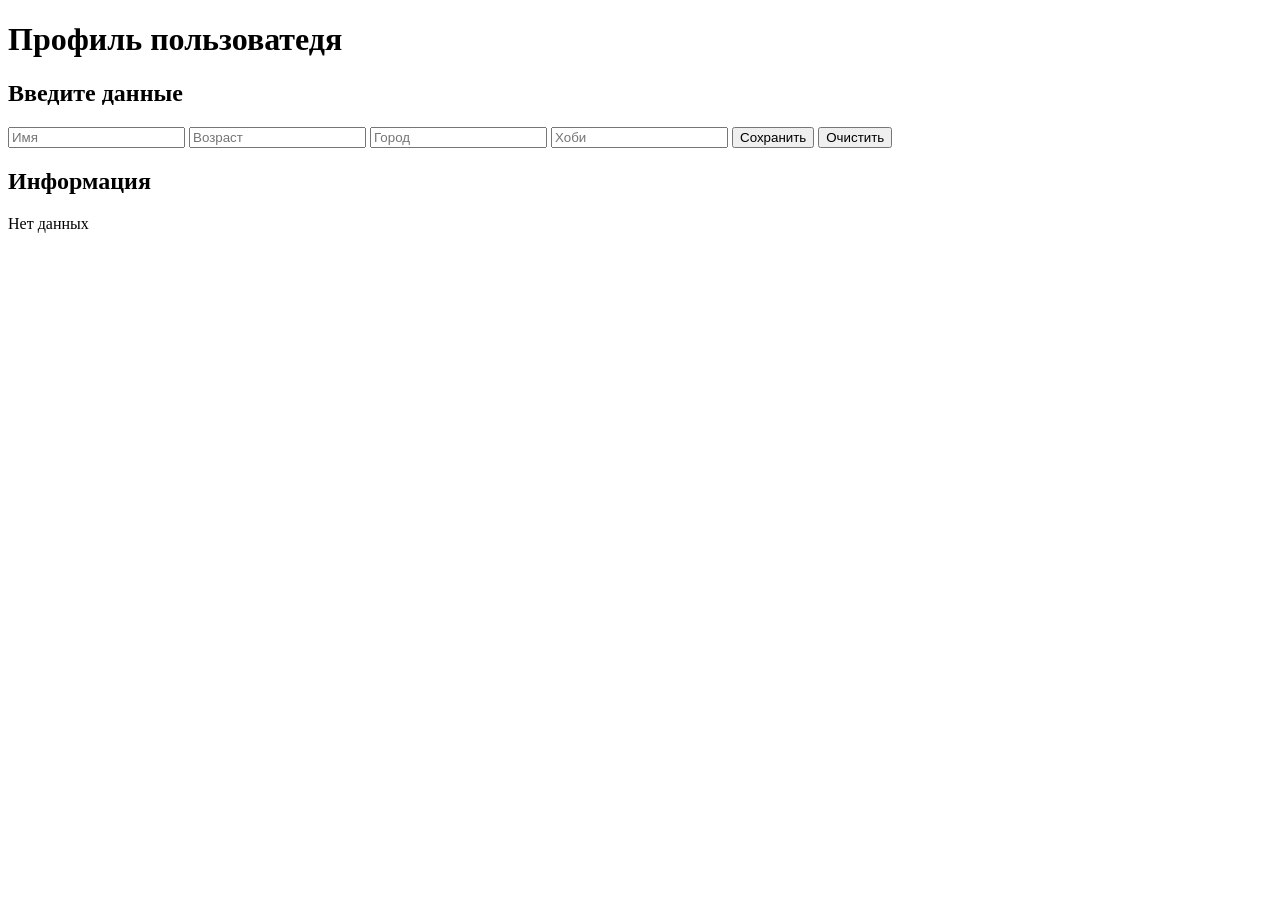
==== profile/index.html @ da755ed2 "Initial project: profile page structure" ====
<!DOCTYPE html>
<html lang="ru">
<head>
    <meta charset="UTF-8">
    <meta name="viewport" content="width=device-width, initial-scale=1.0">
    <title>Профиль пользователя</title>
    <link rel="stylesheet" href="style.css">
</head>
<body>
    <div class="container">
        <h1>Профиль пользоватедя</h1>

        <div class="form-box">
            <h2>Введите данные</h2>

            <input type="text" id="name" placeholder="Имя">
            <input type="number" id="age" placeholder="Возраст">
            <input type="text" id="city" placeholder="Город">
            <input type="text" id="hobby" placeholder="Хоби">
            
            <button id="saveBtn">Сохранить</button>
            <button id="clearBtn">Очистить</button>
        </div>

        <div class="info-box">
            <h2>Информация</h2>
            <div id="userInfo">Нет данных</div>
        </div>
    </div>

    <script src="main.js"></script>
</body>
</html>
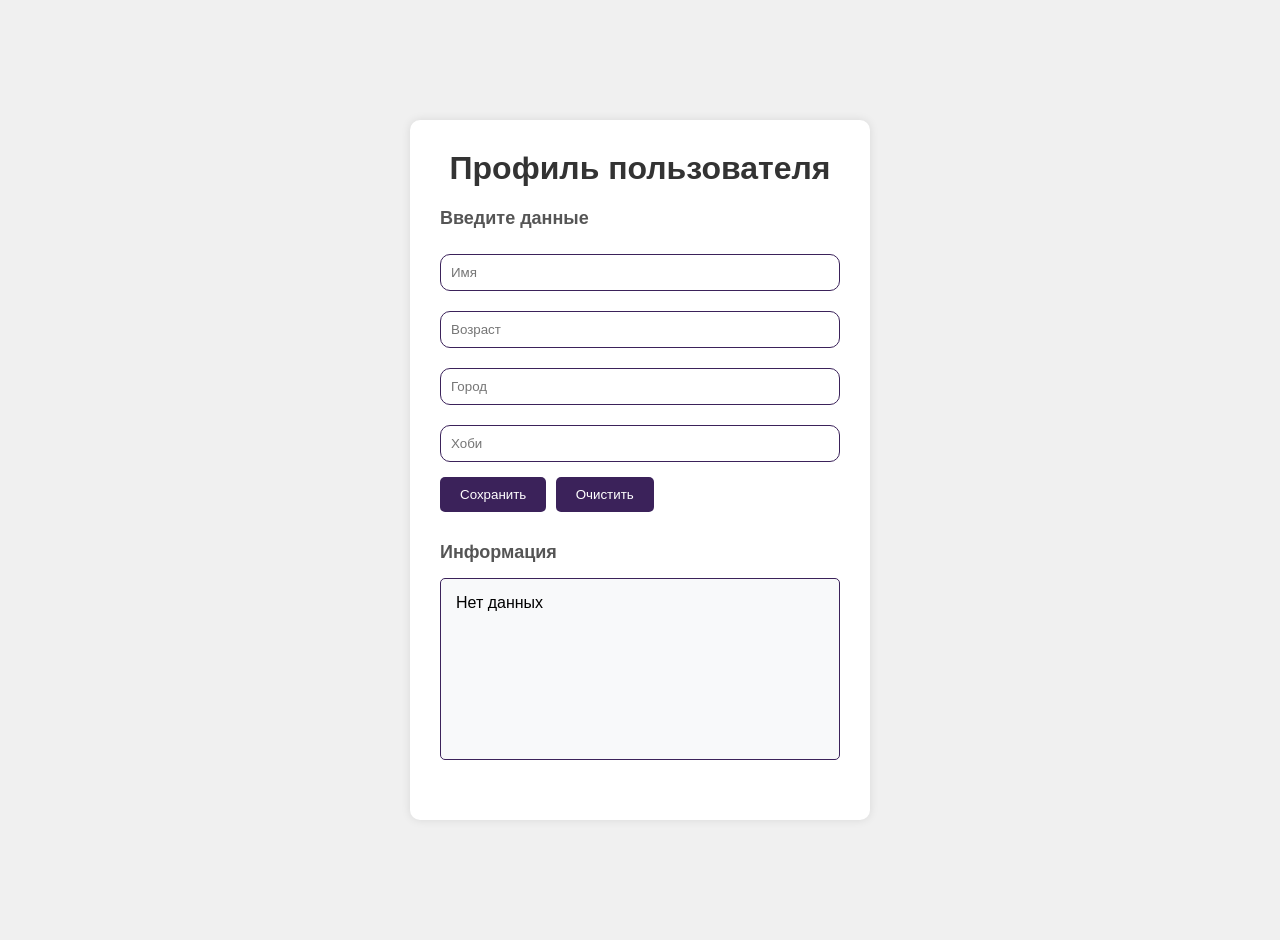
==== commit 9c5a1b63: "Added CSS for profile layout" ====
--- a/profile/index.html
+++ b/profile/index.html
@@ -8,7 +8,7 @@
 </head>
 <body>
     <div class="container">
-        <h1>Профиль пользоватедя</h1>
+        <h1>Профиль пользователя</h1>
 
         <div class="form-box">
             <h2>Введите данные</h2>
--- a/profile/style.css
+++ b/profile/style.css
@@ -0,0 +1,76 @@
+body {
+    font-family: Arial, sans-serif;
+    background: #f0f0f0;
+    display: flex;
+    justify-content: center;
+    align-items: center;
+    align-items: center;
+    min-height: 100vh;
+    margin: 0;
+    padding: 20px;
+}
+
+.container {
+    background: white;
+    padding: 30px;
+    border-radius: 10px;
+    width: 400px;
+    box-shadow: 0 0 10px rgba(0, 0, 0, 0.1);
+}
+
+h1 {
+    text-align: center;
+    color: #333;
+    margin-top: 0;
+}
+
+h2 {
+    color: #555;
+    font-size: 18px;
+    margin-bottom: 15px;
+}
+
+.form-box, .info-box {
+    margin-bottom: 30px;
+}
+
+input {
+    width: 100%;
+    padding: 10px;
+    margin: 10px 0;
+    border: 1px solid rgb(59, 34, 90);
+    border-radius: 10px;
+    box-sizing: border-box;
+}
+
+button {
+    padding: 10px 20px;
+    margin: 5px 5px 0 0;
+    border: none;
+    border-radius: 5px;
+    cursor: pointer;
+}
+
+#saveBtn, #clearBtn {
+    background: rgb(59, 34, 90);
+    color: white;
+}
+
+#saveBtn:hover, #clearBtn:hover {
+    background: #705b92;
+}
+
+#userInfo {
+    background: #f8f9fa;
+    padding: 15px;
+    border-radius: 5px;
+    border: 1px solid rgb(59, 34, 90);
+    min-height: 150px;
+}
+
+.error {
+    color: red;
+    font-size: 12px;
+    margin-top: -5px;
+    margin-bottom: 10px;
+}
